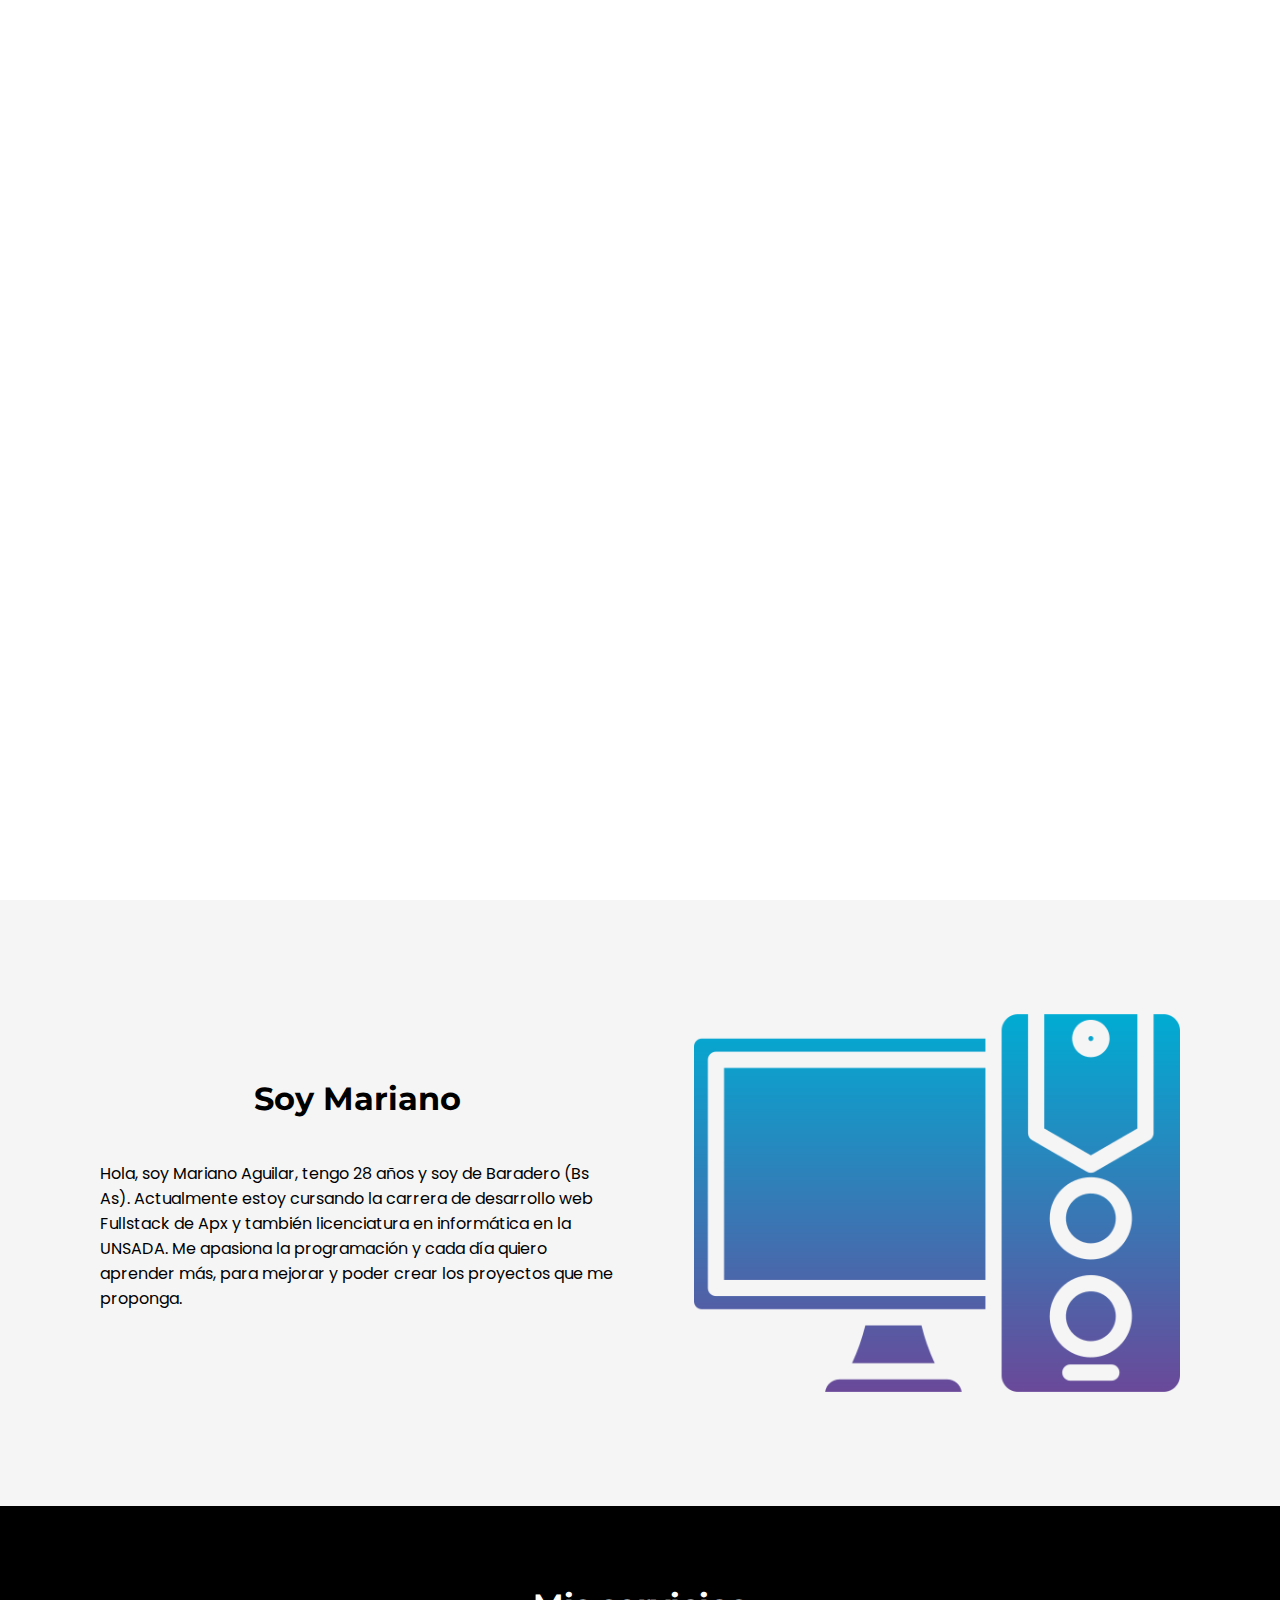
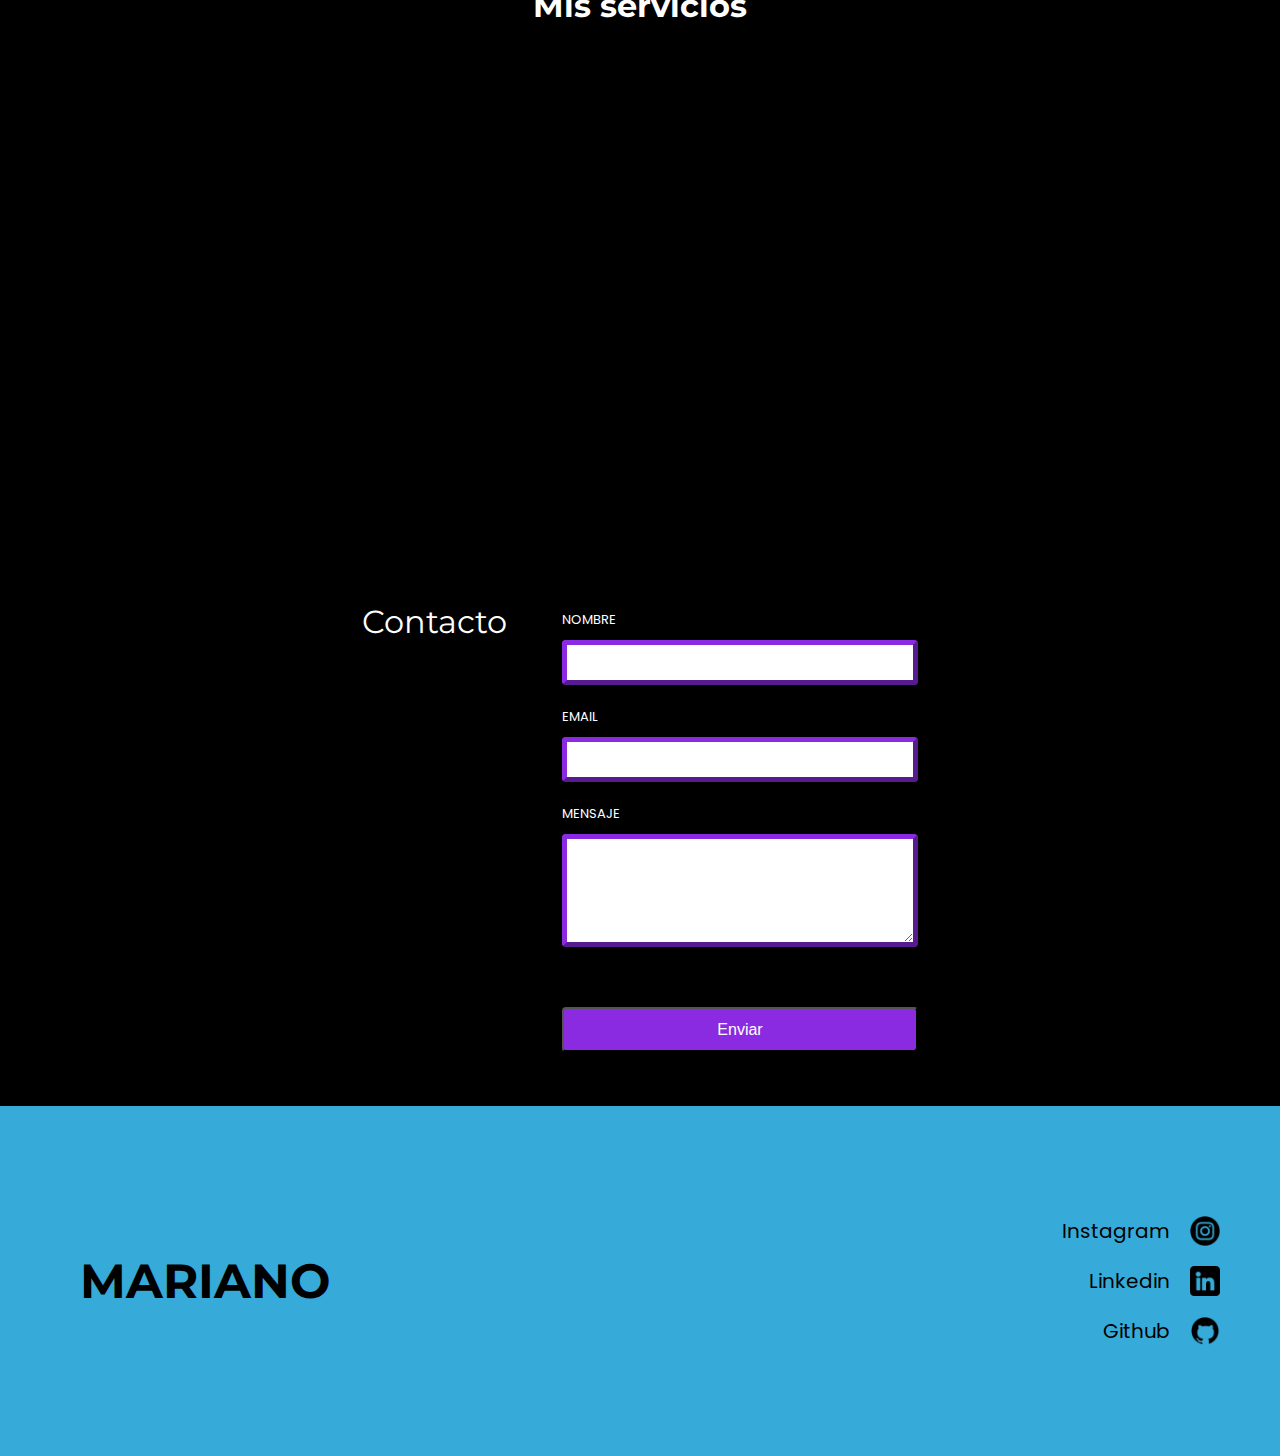
==== index.html @ 917b6acf "Primer commit" ====
<!DOCTYPE html>
<html lang="en">
  <head>
    <meta charset="UTF-8" />
    <meta http-equiv="X-UA-Compatible" content="IE=edge" />
    <meta name="viewport" content="width=device-width, initial-scale=1.0" />
    <title>Mariano - Dev</title>

    <link rel="stylesheet" href="./componentes/header.css" />
    <script defer src="./componentes/header.js"></script>

    <link rel="stylesheet" href="./componentes/formulario.css" />
    <script defer src="./componentes/formulario.js"></script>

    <link rel="stylesheet" href="./componentes/footer.css" />
    <script defer src="./componentes/footer.js"></script>

    <link rel="stylesheet" href="./pages/index.css" />
    <script defer src="./pages/index.js"></script>

    <link rel="preconnect" href="https://fonts.googleapis.com" />
    <link rel="preconnect" href="https://fonts.gstatic.com" crossorigin />
    <link
      href="https://fonts.googleapis.com/css2?family=Montserrat:wght@700&family=Poppins:wght@400;700&display=swap"
      rel="stylesheet"
    />
  </head>
  <body>
    <section class="header-hero">
      <header class="header-container"></header>
      <section class="hero-banner">
        <h3 class="hero-banner__titulo-hola">Hola</h3>
        <h1 class="hero-banner__titulo-soy">Soy Mariano</h1>
      </section>
    </section>
    <section class="presentacion">
      <div class="presentacion__texto">
        <h2 class="presentacion__texto__titulo">Soy Mariano</h2>
        <p class="presentacion__texto__descripcion">
          Hola, soy Mariano Aguilar, tengo 28 años y soy de Baradero (Bs As).
          Actualmente estoy cursando la carrera de desarrollo web Fullstack de
          Apx y también licenciatura en informática en la UNSADA. Me apasiona la
          programación y cada día quiero aprender más, para mejorar y poder
          crear los proyectos que me proponga.
        </p>
      </div>
      <img
        class="presentacion__imagen"
        src="./imagenes/computadora-personal.png"
        alt="imagen-presentacion"
      />
    </section>
    <section class="mis-servicios">
      <h2 class="mis-servicios__titulo">Mis servicios</h2>
      <div class="mis-servicios__container"></div>
    </section>
    <section class="contactame"></section>
    <footer class="footer-container"></footer>
  </body>

  <template id="template">
    <div class="servicios">
      <img class="servicios__imagen" src="" alt="imagen-servicio" />
      <h4 class="servicios__titulo"></h4>
      <p class="servicios__descripcion"></p>
    </div>
  </template>
</html>
---- componentes/header.css ----
.header__visible {
  display: flex;
  height: 150px;
  justify-content: space-between;
  flex-direction: row;
  font-family: "Poppins", sans-serif;
}

.header__visible__logo-container {
  display: flex;
  height: 140px;
  width: 50%;
  align-items: center;
}

.header__visible__logo-container__logo {
  color: white;
  font-size: 36px;
  margin-left: 40px;
  font-family: "Montserrat", sans-serif;
}

@media (max-width: 768px) {
  .header__visible__logo-container__logo {
    font-size: 24px;
  }
}

.header__links {
  display: flex;
  height: 140px;
  width: 50%;
  align-items: center;
  justify-content: flex-end;
}

@media (max-width: 768px) {
  .header__links {
    display: none;
  }
}

.header__links__link {
  font-size: 24px;
  text-decoration: none;
  color: white;
  margin-right: 40px;
  margin-left: 40px;
  border-bottom: solid 3px white;
}

@media (max-width: 768px) {
  .header__links__link {
    display: none;
  }
}

.header__visible__boton-desplegar-container {
  display: flex;
  height: 140px;
  width: 50%;
  align-items: center;
  flex-direction: row;
  justify-content: flex-end;
  padding-right: 40px;
}

@media (min-width: 769px) {
  .header__visible__boton-desplegar-container {
    display: none;
  }
}

.header__visible__boton-desplegar {
  background-color: black;
  padding: 0;
}

@media (min-width: 769px) {
  .header__visible__boton-desplegar {
    display: none;
  }
}

.header__visible__boton-desplegar__barras {
  background-color: white;
  border: solid 2px black;
  width: 36px;
  height: 8px;
}

.ventana-links {
  display: none;
  position: absolute;
  top: 0;
  bottom: 0;
  left: 0;
  right: 0;
  background-color: rgb(54, 170, 216);
  flex-direction: column;
  justify-content: space-between;
  align-items: center;
  font-family: "Montserrat", sans-serif;
}

@media (min-width: 769px) {
  .ventana-links {
    display: none;
  }
}

.ventana-links__boton-cerrar {
  position: absolute;
  right: 0px;
  background-color: rgb(54, 170, 216);
  border: solid 2px black;
  font-size: 42px;
}

@media (min-width: 769px) {
  .ventana-links__boton-cerrar {
    position: absolute;
    display: none;
  }
}

.ventana-links__link {
  font-size: 48px;
  text-decoration: none;
  color: black;
}

.link-uno {
  margin-top: 200px;
}

.link-tres {
  margin-bottom: 200px;
}
---- componentes/formulario.css ----
.contenedor-form {
  display: flex;
  flex-direction: column;
  padding: 82px 33px;
  background-color: black;
  color: white;
  font-family: "Poppins", sans-serif;
  justify-content: center;
  align-items: center;
  height: 100vh;
  font-weight: 400;
}

@media (min-width: 769px) {
  .contenedor-form {
    display: grid;
    grid-template-columns: 200px 356px;
    height: 600px;
    margin: 0 auto;
  }
}

.contenedor-form__titulo {
  font-size: 32px;
  margin: 0;
  margin-bottom: 10px;
  font-weight: 400;
  font-family: "Montserrat", sans-serif;
}

@media (min-width: 769px) {
  .contenedor-form__titulo {
    font-size: 32px;
    margin: 0;
    align-self: start;
    margin-top: 14px;
  }
}

.contenedor-form__form {
  min-width: 310px;
}

@media (min-width: 769px) {
  .contenedor-form__form {
    min-width: 356px;
  }
}

.contenedor-form__fieldset {
  display: flex;
  flex-direction: column;
}

@media (min-width: 769px) {
  .contenedor-form {
    align-self: flex-start;
  }
}

.contenedor-form__label {
  font-size: 13px;
  margin-top: 22px;
  margin-bottom: 10px;
}

.contenedor-form__input-text {
  width: 100%;
  height: 45px;
  border: blueviolet 5px outset;
  border-radius: 4px;
}

.contenedor-form__textarea {
  width: 100%;
  height: 113px;
  border: blueviolet 5px outset;
  border-radius: 4px;
}

.button {
  width: 100%;
  height: 45px;
  background-color: blueviolet;
  border-radius: 4px;
  color: white;
  font-size: 16px;
  margin-top: 60px;
}
---- componentes/footer.css ----
* {
  box-sizing: border-box;
}

.footer {
  display: flex;
  min-height: 500px;
  width: 100%;
  flex-direction: column;
  align-content: space-between;
  align-items: center;
  padding-top: 150px;
  padding-bottom: 150px;
  background-color: rgb(54, 170, 216);
  font-family: "Poppins", sans-serif;
}

@media (min-width: 769px) {
  .footer {
    display: flex;
    flex-direction: row;
    align-content: space-between;
    align-items: center;
    min-height: 350px;
    padding-top: 50px;
    padding-bottom: 50px;
    background-color: rgb(54, 170, 216);
  }
}

.footer__logo {
  font-size: 48px;
  padding-top: 0;
  font-family: "Montserrat", sans-serif;
}

@media (min-width: 769px) {
  .footer__logo {
    margin-left: 80px;
    width: 50%;
  }
}

.footer__links {
  display: flex;
  flex-direction: column;
  align-content: space-between;
  align-items: center;
}

@media (min-width: 769px) {
  .footer__links {
    display: flex;
    flex-direction: column;
    align-content: space-between;
    align-items: flex-end;
    width: 50%;
    margin-right: 60px;
  }
}

.footer__links__container {
  display: flex;
  flex-direction: row;
  align-content: space-between;
  align-items: center;
  margin-bottom: 20px;
}

@media (min-width: 769px) {
  .footer__links__container {
    display: flex;
    flex-direction: row;
    align-content: space-between;
    margin: 10px 0;
  }
}

.footer__links__container__link {
  text-decoration: none;
  color: black;
  text-align: center;
  font-size: 20px;
}

a:visited {
  color: black;
}

.footer__links__container__logo {
  width: 30px;
  height: 30px;
  margin-left: 20px;
}
---- pages/index.css ----
* {
  box-sizing: border-box;
}

body {
  margin: 0;
  padding: 0;
}

.header-hero {
  height: 100vh;
  background-image: url("https://img.freepik.com/vector-gratis/copia-espacio-azul-circuitos-fondo-digital_23-2148821699.jpg?w=740");
  background-size: 210vh;
}

.hero-banner {
  display: flex;
  align-items: center;
  flex-direction: column;
  margin-top: 100px;
  font-family: "Montserrat", sans-serif;
}

.hero-banner__titulo-hola {
  margin: 0;
  margin-bottom: 20px;
  color: white;
  font-size: 48px;
}

.hero-banner__titulo-soy {
  margin: 0;
  color: white;
  font-size: 36px;
}

.presentacion {
  display: flex;
  flex-direction: column;
  justify-content: center;
  align-items: center;
  min-height: 540px;
  background-color: whitesmoke;
  padding: 60px 40px;
}

@media (min-width: 769px) {
  .presentacion {
    flex-direction: row;
    justify-content: center;
    align-items: center;
    min-height: 540px;
    padding: 60px 100px;
  }
}

.presentacion__texto {
  display: flex;
  flex-direction: column;
  justify-content: center;
  align-items: center;
}

.presentacion__texto__titulo {
  font-family: "Montserrat", sans-serif;
  font-weight: 700;
  font-size: 32px;
  margin-top: 0;
}

.presentacion__texto__descripcion {
  font-family: "Poppins", sans-serif;
  font-weight: 400;
  font-size: 16px;
}

.presentacion__imagen {
  display: none;
}

@media (min-width: 769px) {
  .presentacion__imagen {
    display: flex;
    width: 45%;
    margin-left: 80px;
  }
}

.mis-servicios {
  padding: 80px 50px;
  display: flex;
  flex-direction: column;
  align-items: center;
  min-height: 1300px;
  background-color: black;
  color: white;
  font-family: "Poppins", sans-serif;
  font-weight: 400;
}

@media (min-width: 769px) {
  .mis-servicios {
    min-height: 600px;
  }
}

.mis-servicios__titulo {
  font-family: "Montserrat", sans-serif;
  font-weight: 700;
  margin-top: 0;
  margin-bottom: 40px;
  font-size: 32px;
}

.mis-servicios__container {
  display: flex;
  flex-direction: column;
  justify-content: space-between;
  align-items: center;
  width: 100%;
}

@media (min-width: 769px) {
  .mis-servicios__container {
    flex-direction: row;
    flex-wrap: wrap;
    justify-content: space-between;
  }
}

.servicios {
  display: flex;
  flex-direction: column;
  justify-content: space-between;
  align-items: center;
  width: 100%;
}

@media (min-width: 450px) {
  .servicios {
    width: 80%;
    margin: 0 auto;
    margin-bottom: 40px;
  }
}

@media (min-width: 769px) {
  .servicios {
    display: flex;
    flex-direction: column;
    justify-content: space-between;
    align-items: center;
    width: 30%;
  }
}

.servicios__imagen {
  width: 120px;
  height: 120px;
  margin: 10px;
}

.servicios__titulo {
  text-align: center;
  margin: 10px;
  font-size: 24px;
  font-weight: 700;
}

.servicios__descripcion {
  text-align: center;
  width: 100%;
  margin: 10px;
}
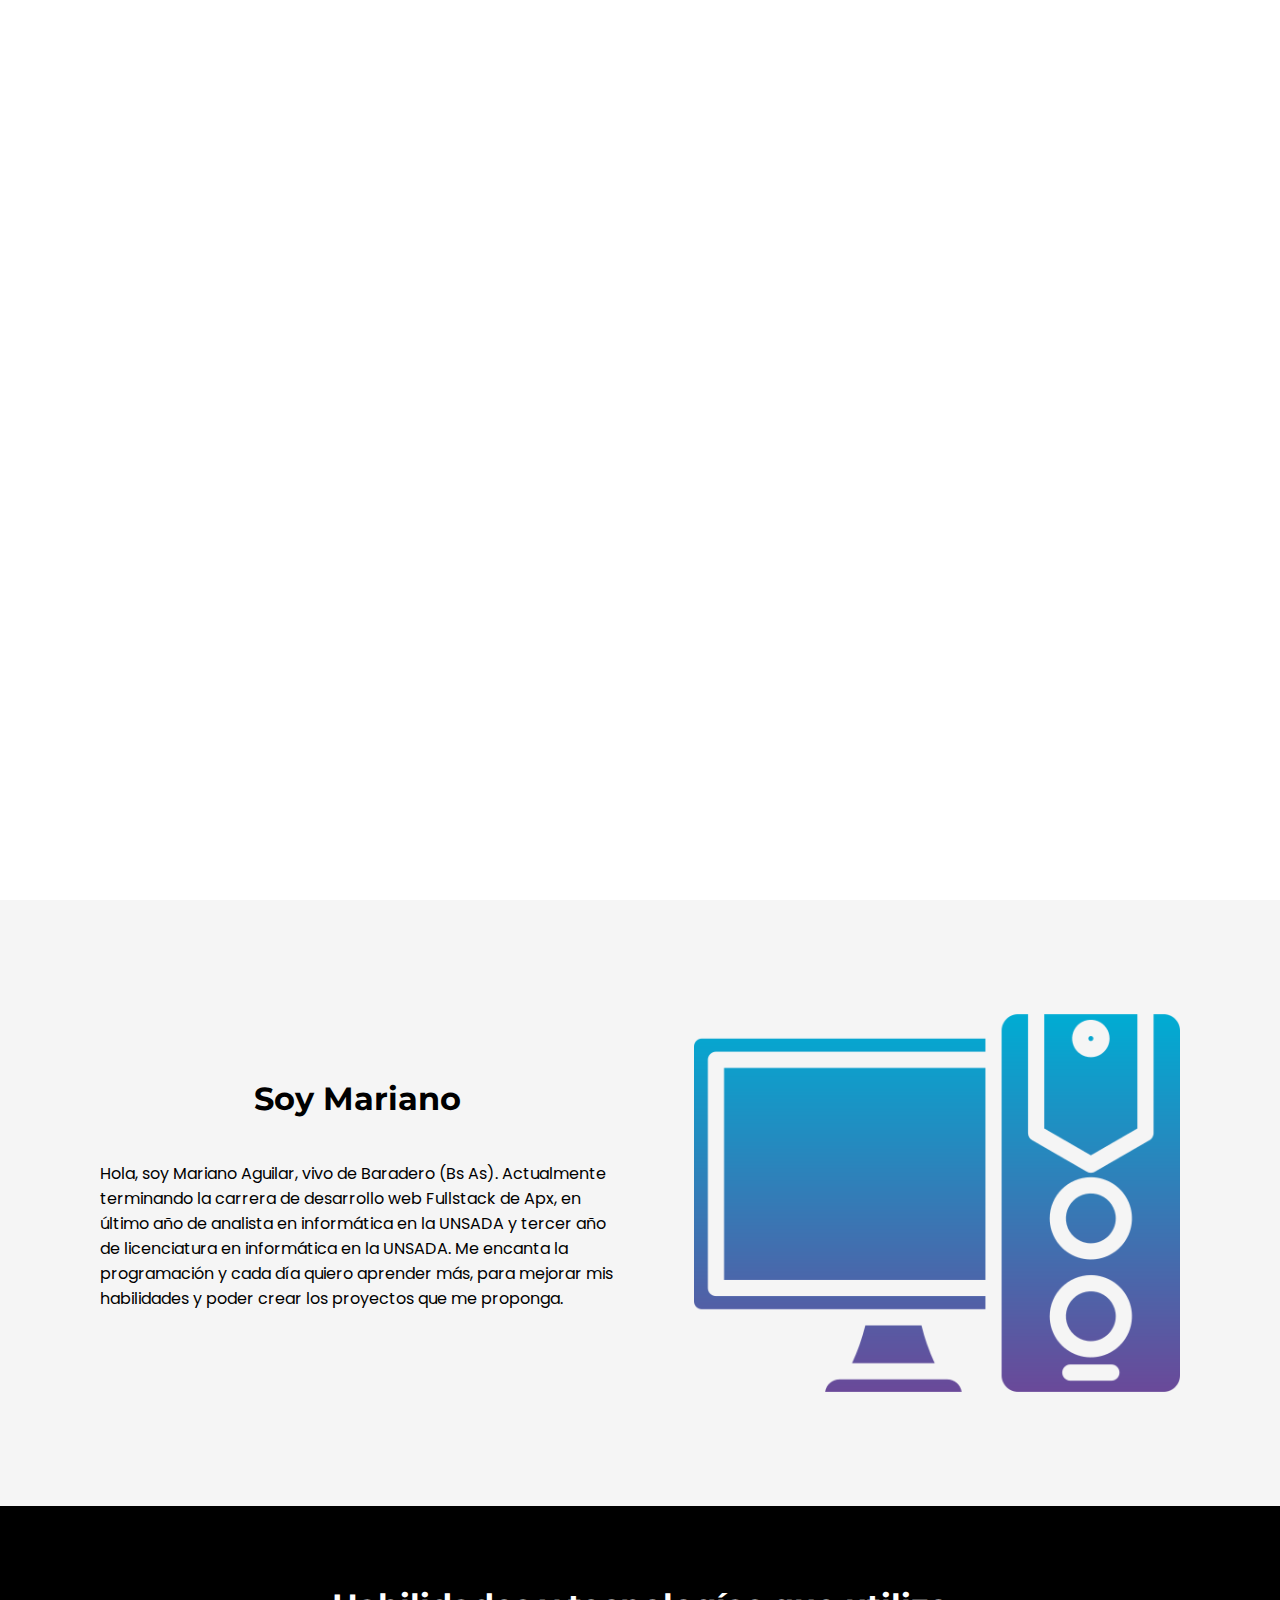
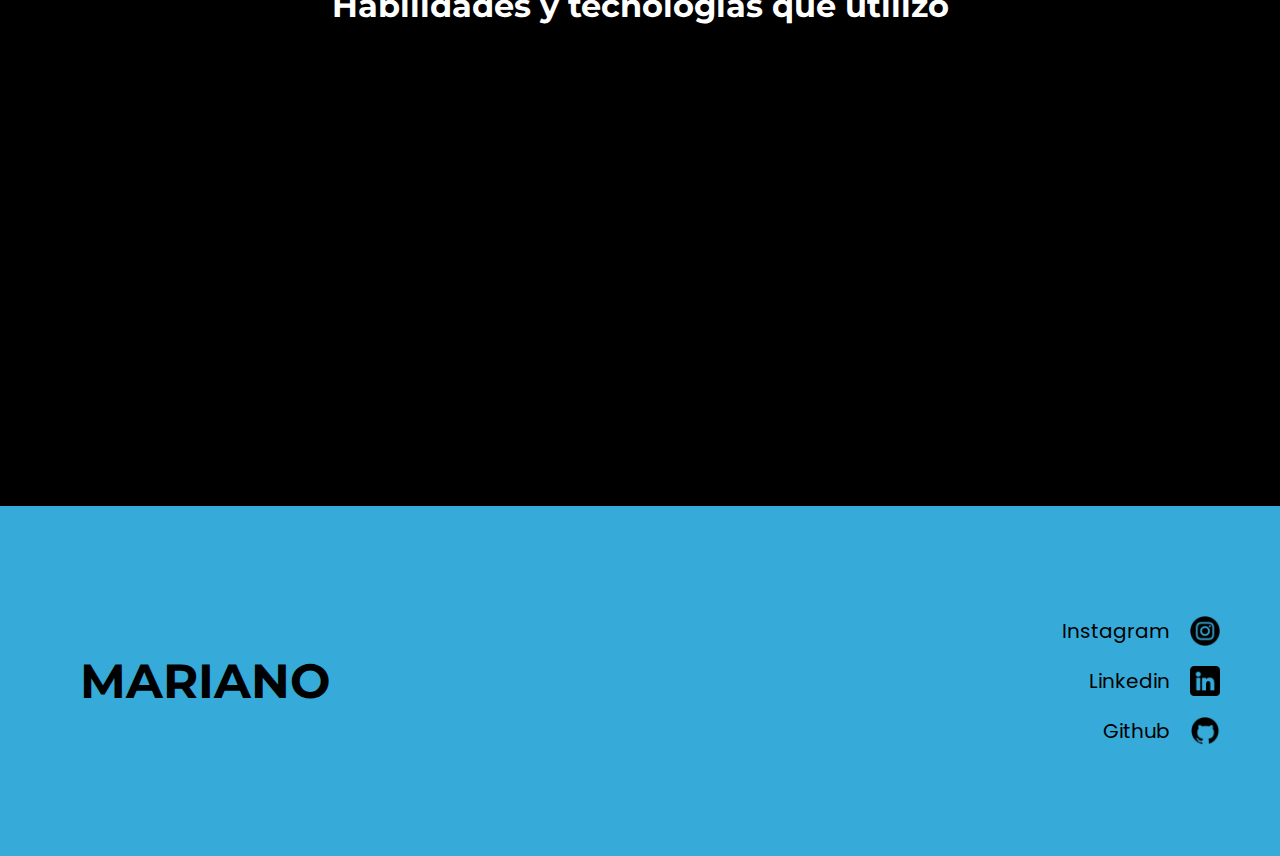
==== commit f83d08a1: "Modificando los titulos y el contacto" ====
--- a/index.html
+++ b/index.html
@@ -37,10 +37,11 @@
       <div class="presentacion__texto">
         <h2 class="presentacion__texto__titulo">Soy Mariano</h2>
         <p class="presentacion__texto__descripcion">
-          Hola, soy Mariano Aguilar, tengo 28 años y soy de Baradero (Bs As).
-          Actualmente estoy cursando la carrera de desarrollo web Fullstack de
-          Apx y también licenciatura en informática en la UNSADA. Me apasiona la
-          programación y cada día quiero aprender más, para mejorar y poder
+          Hola, soy Mariano Aguilar, vivo de Baradero (Bs As). Actualmente
+          terminando la carrera de desarrollo web Fullstack de Apx, en último
+          año de analista en informática en la UNSADA y tercer año de
+          licenciatura en informática en la UNSADA. Me encanta la programación y
+          cada día quiero aprender más, para mejorar mis habilidades y poder
           crear los proyectos que me proponga.
         </p>
       </div>
@@ -51,10 +52,11 @@
       />
     </section>
     <section class="mis-servicios">
-      <h2 class="mis-servicios__titulo">Mis servicios</h2>
+      <h2 class="mis-servicios__titulo">
+        Habilidades y tecnologías que utilizo
+      </h2>
       <div class="mis-servicios__container"></div>
     </section>
-    <section class="contactame"></section>
     <footer class="footer-container"></footer>
   </body>
 
--- a/componentes/header.css
+++ b/componentes/header.css
@@ -18,6 +18,10 @@
   font-size: 36px;
   margin-left: 40px;
   font-family: "Montserrat", sans-serif;
+}
+
+.header__visible__logo-container__logo:visited {
+  color: white;
 }
 
 @media (max-width: 768px) {
@@ -47,6 +51,10 @@
   margin-right: 40px;
   margin-left: 40px;
   border-bottom: solid 3px white;
+}
+
+.header__links__link:visited {
+  color: white;
 }
 
 @media (max-width: 768px) {
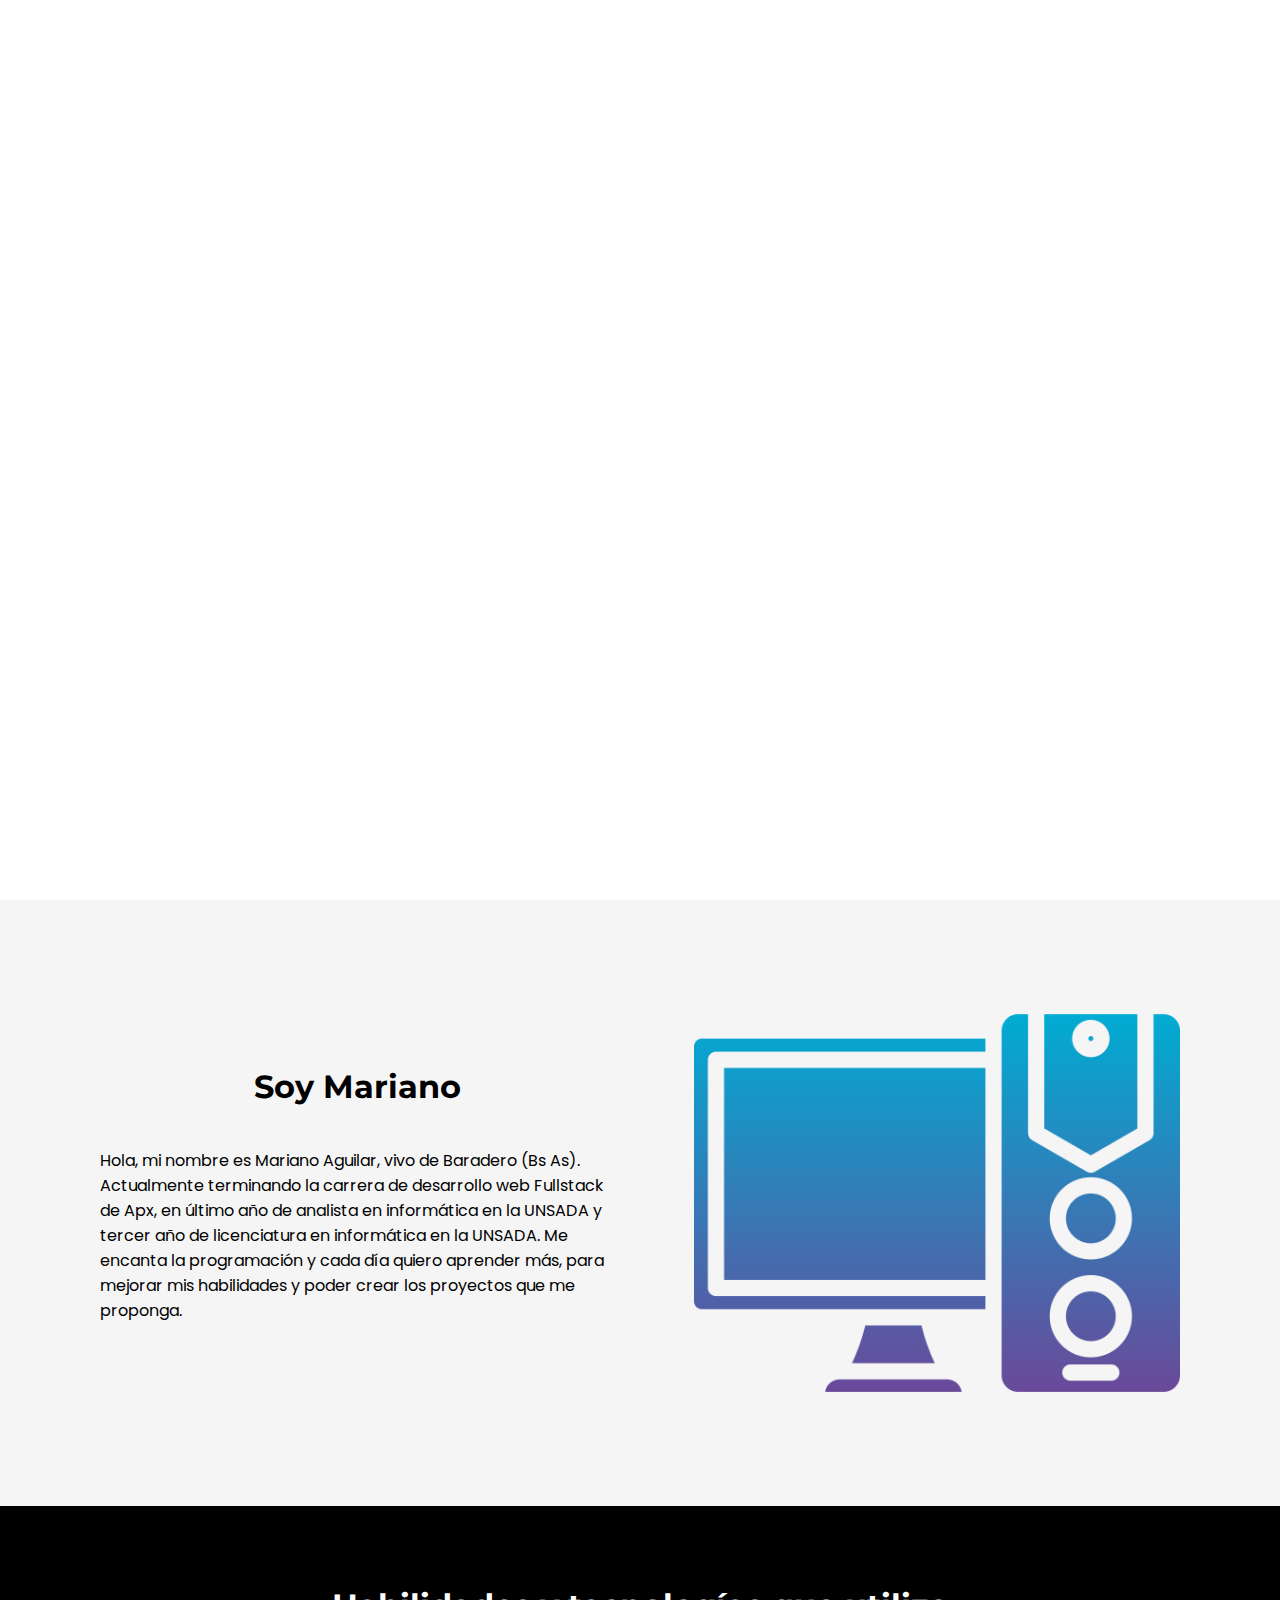
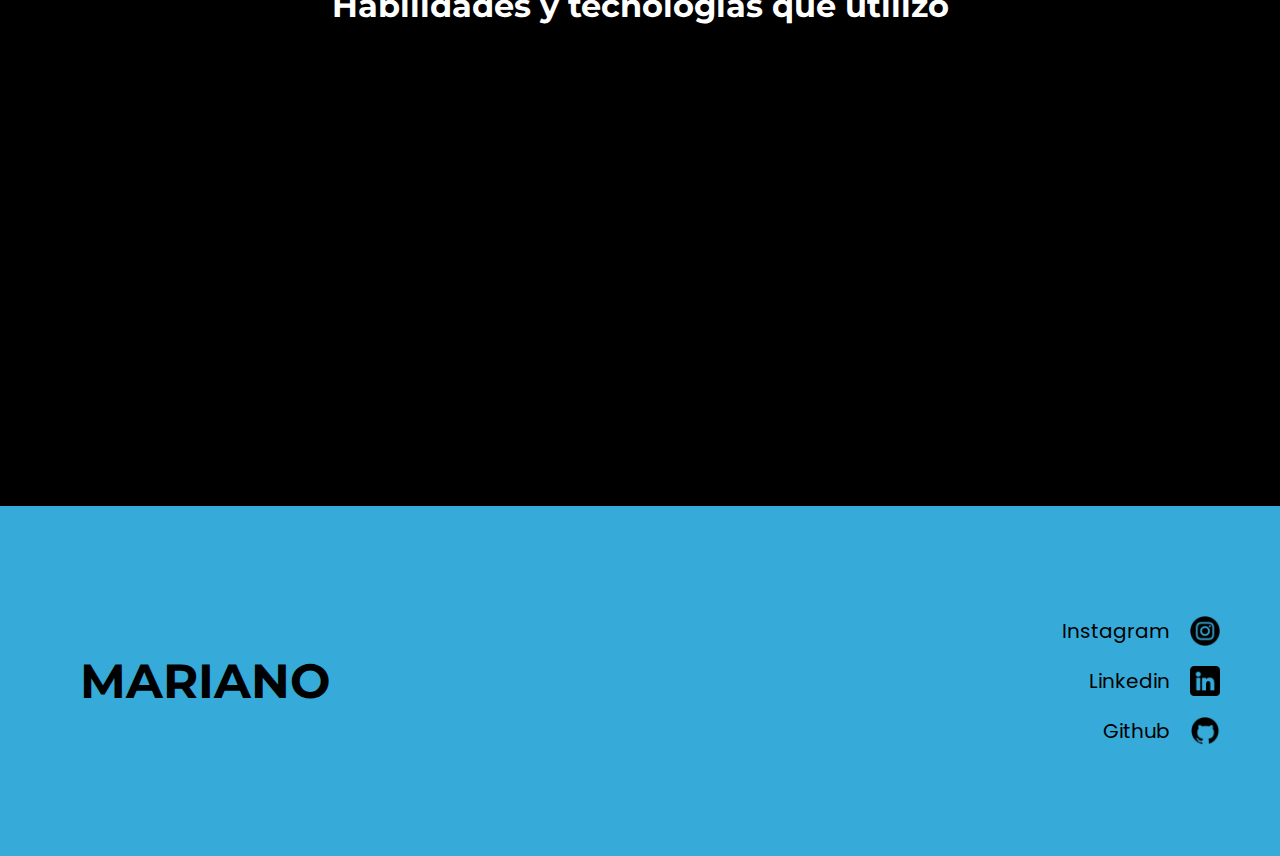
==== commit 279374bc: "Editando titulos y links" ====
--- a/index.html
+++ b/index.html
@@ -29,17 +29,17 @@
     <section class="header-hero">
       <header class="header-container"></header>
       <section class="hero-banner">
-        <h3 class="hero-banner__titulo-hola">Hola</h3>
-        <h1 class="hero-banner__titulo-soy">Soy Mariano</h1>
+        <h3 class="hero-banner__titulo-hola">Bienvenido</h3>
+        <h1 class="hero-banner__titulo-soy">A mi Portfolio</h1>
       </section>
     </section>
     <section class="presentacion">
       <div class="presentacion__texto">
         <h2 class="presentacion__texto__titulo">Soy Mariano</h2>
         <p class="presentacion__texto__descripcion">
-          Hola, soy Mariano Aguilar, vivo de Baradero (Bs As). Actualmente
-          terminando la carrera de desarrollo web Fullstack de Apx, en último
-          año de analista en informática en la UNSADA y tercer año de
+          Hola, mi nombre es Mariano Aguilar, vivo de Baradero (Bs As).
+          Actualmente terminando la carrera de desarrollo web Fullstack de Apx,
+          en último año de analista en informática en la UNSADA y tercer año de
           licenciatura en informática en la UNSADA. Me encanta la programación y
           cada día quiero aprender más, para mejorar mis habilidades y poder
           crear los proyectos que me proponga.
